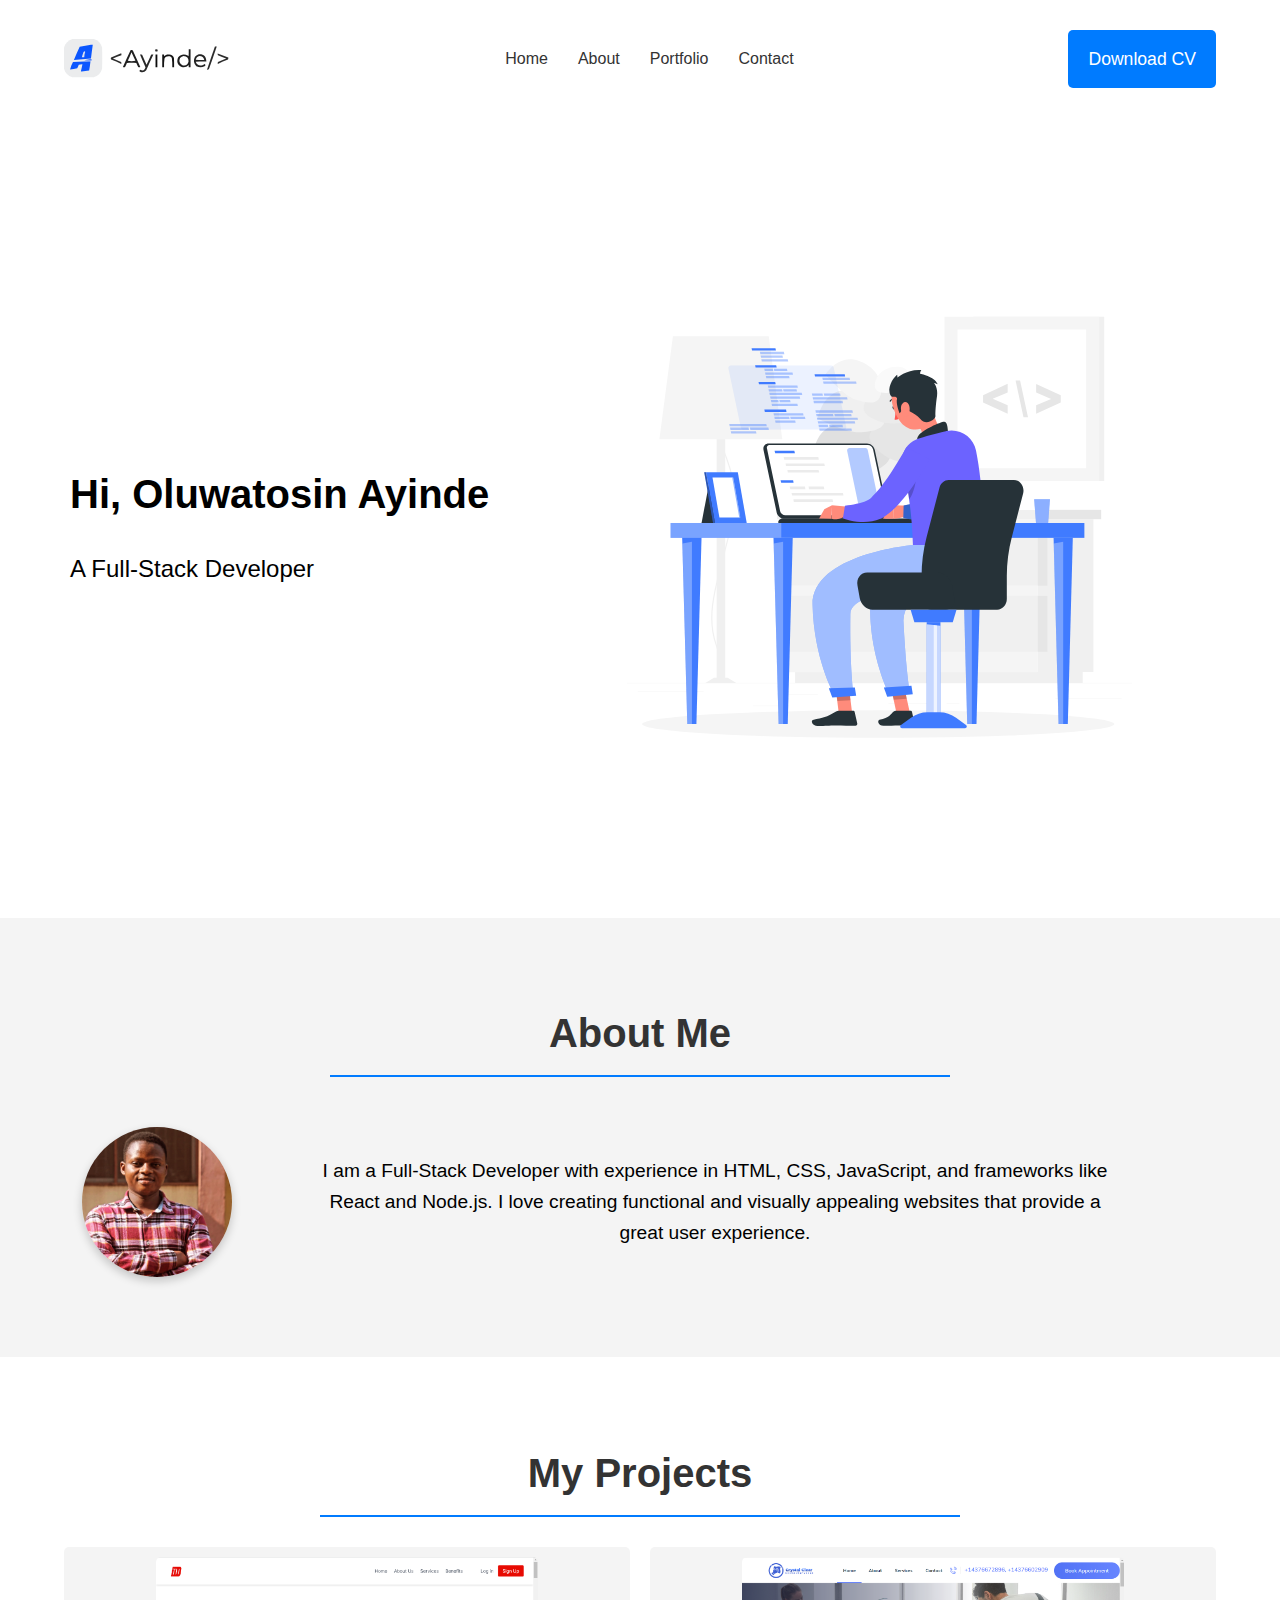
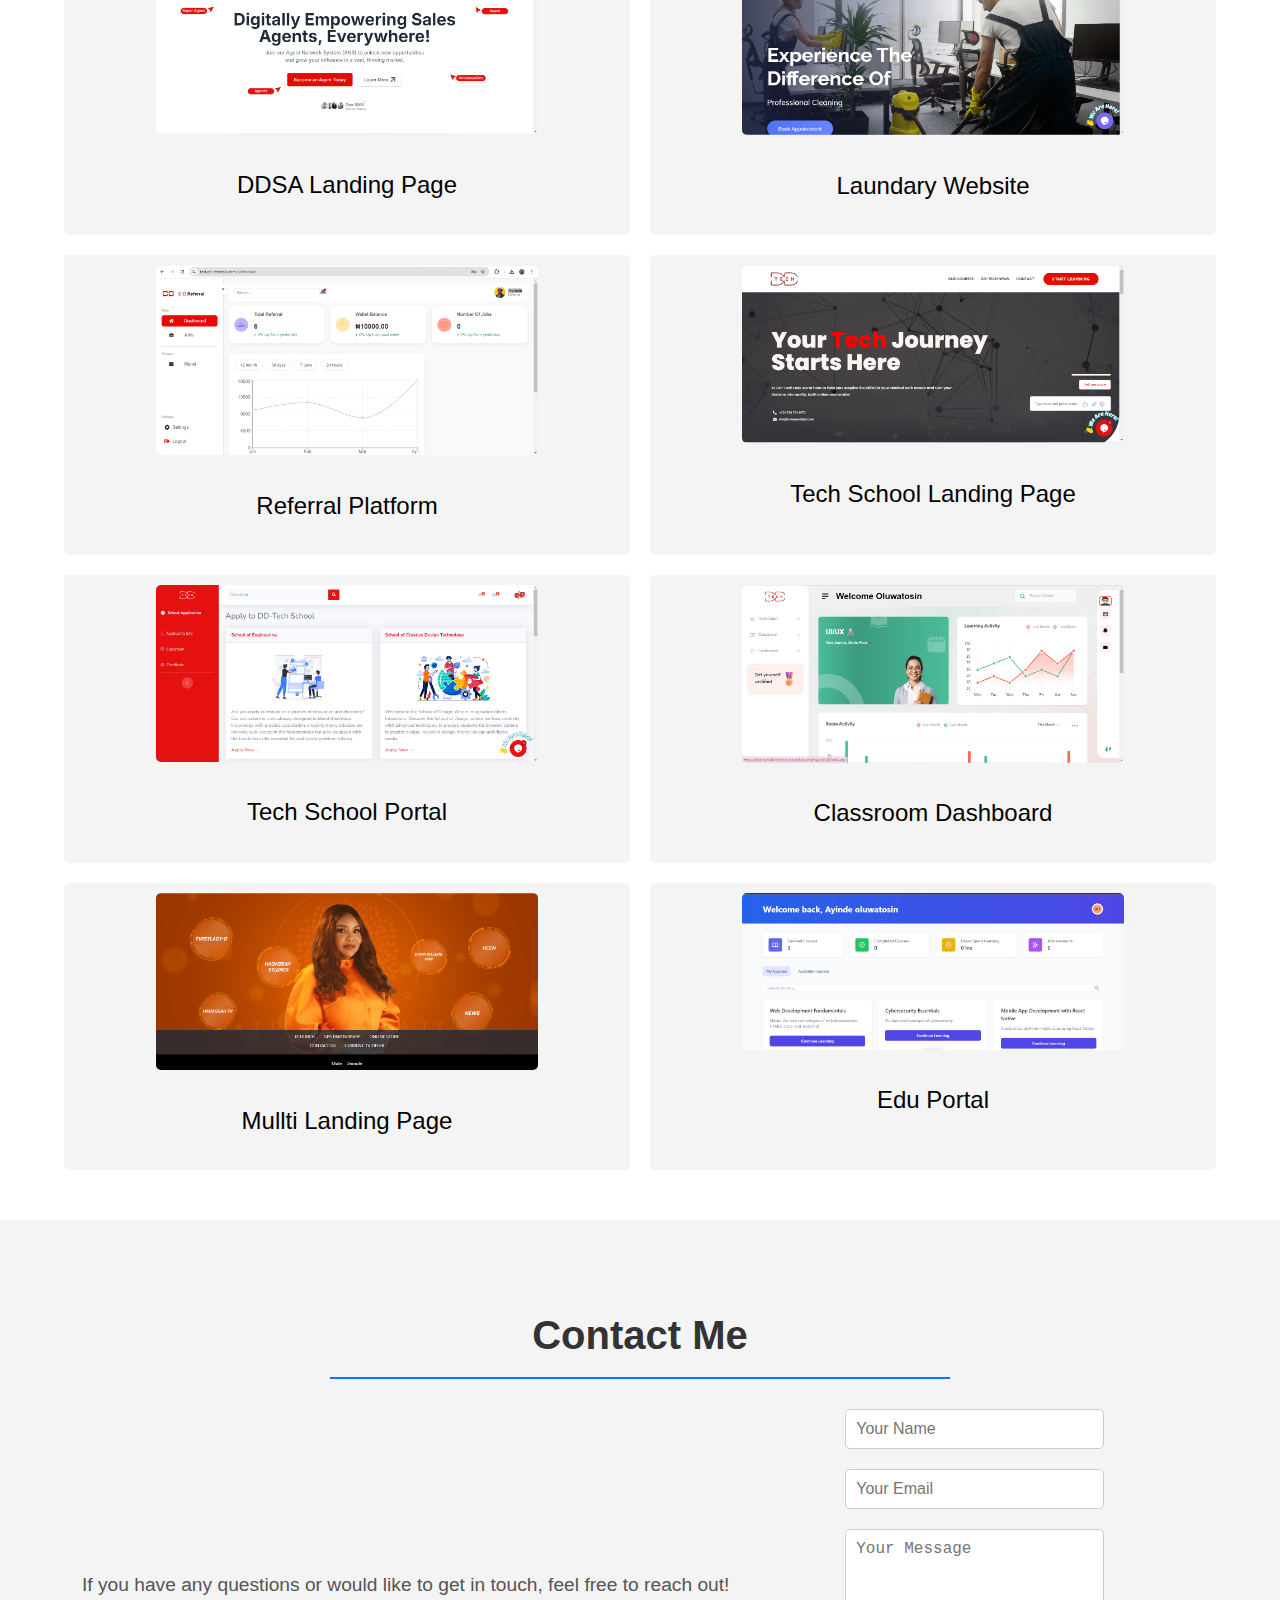
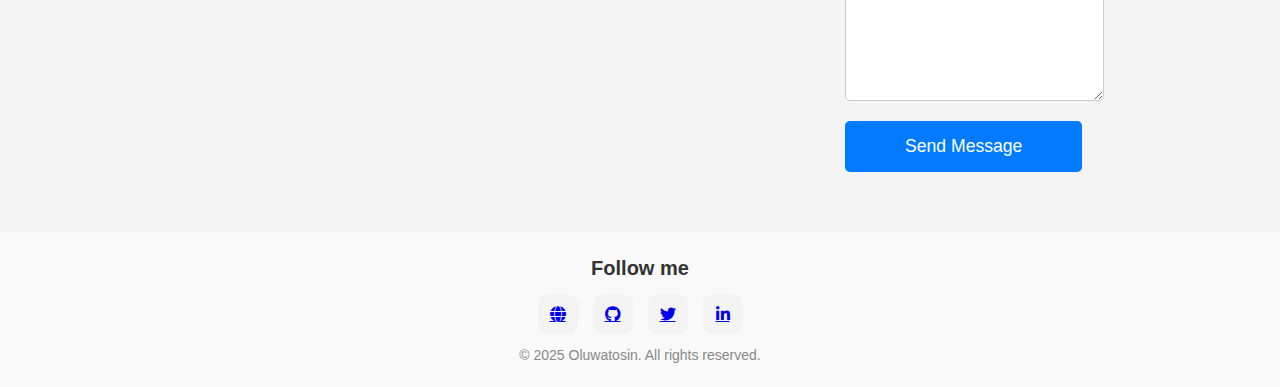
==== index.html @ 4b25792c "Html Portfolio" ====
<!DOCTYPE html>
<html lang="en">
<head>
  <meta charset="UTF-8">
  <meta name="viewport" content="width=device-width, initial-scale=1.0">
  <title>Oluwatosin - Portfolio</title>
  <link rel="stylesheet" href="styles.css">
  <link href="https://cdnjs.cloudflare.com/ajax/libs/font-awesome/6.0.0/css/all.min.css" rel="stylesheet">

</head>
<body>
  <!-- Header -->
  <header>
    <div class="container">
      <img src="./images/logo.svg" alt="Oluwatosin Logo" class="logo">
      <div class="hamburger" id="hamburger">
        <span></span>
        <span></span>
        <span></span>
      </div>
      <nav class="nav-links" id="nav-links">
        <a href="#hero">Home</a>
        <a href="#about">About</a>
        <a href="#portfolio">Portfolio</a>
        <a href="#contact">Contact</a>
      </nav>
      <a href="path/to/your-cv.pdf" class="btn download-cv" target="_blank">Download CV</a>
    </div>
  </header>

  <!-- Hero Section -->
  <section id="hero">
    <div class="hero-content">
      <h2>Hi, Oluwatosin Ayinde</h2>
      <p>A Full-Stack Developer</p>
    </div>
    <div class="hero-image">
      <img src="./images/iimg.svg" alt="Illustration of a developer" class="dev">
    </div>
  </section>

  <!-- About Section -->
  <section id="about">
    <h2 class="about">About Me</h2>
    <div class="container">
      
      <div class="about-image">
        <img src="./images/sam.jpeg" alt="Oluwatosin" class="about-img">
      </div>
      <p>
        I am a Full-Stack Developer with experience in HTML, CSS, JavaScript, and frameworks like React and Node.js. 
        I love creating functional and visually appealing websites that provide a great user experience.
      </p>
    </div>
  </section>

  <!-- Portfolio Section -->
  <section id="portfolio">
    <h2 class="about">My Projects</h2>
    <div class="container">
      <div class="projects">
        <div class="project">
          <img src="./images/project1.png" alt="Project 1">
          <p>DDSA Landing Page</p>
        </div>
        <div class="project">
          <img src="./images/project2.png" alt="Project 2">
          <p>Laundary Website</p>
        </div>
        <div class="project">
            <img src="./images/project3.png" alt="Project 3">
            <p>Referral Platform</p>
          </div>
          <div class="project">
            <img src="./images/project4.png" alt="Project 4">
            <p>Tech School Landing Page</p>
          </div>
          <div class="project">
            <img src="./images/project5.png" alt="Project 5">
            <p>Tech School Portal</p>
          </div>
          <div class="project">
            <img src="./images/project6.png" alt="Project 6">
            <p>Classroom Dashboard</p>
          </div>
          <div class="project">
            <img src="./images/project7.png" alt="Project 7">
            <p>Mullti Landing Page</p>
          </div>
          <div class="project">
            <img src="./images/project8.PNG" alt="Project 8">
            <p>Edu Portal</p>
          </div>
        <!-- Add more projects -->
      </div>
    </div>
  </section>

<!-- Contact Section -->
<section id="contact">
    <h2 class="about">Contact Me</h2>
    <div class="container">
        <p>If you have any questions or would like to get in touch, feel free to reach out!</p>
        <form action="#" method="POST">
            <input type="text" name="name" placeholder="Your Name" required>
            <input type="email" name="email" placeholder="Your Email" required>
            <textarea name="message" placeholder="Your Message" required></textarea>
            <button type="submit" class="btn">Send Message</button>
        </form>
    </div>
</section>

  <!-- Footer -->
  <footer>
    <p class="footer-title">Follow me</p>
    <div class="social-icons">
      <a href="https://oluwatosin.vercel.app" class="icon" target="_blank"><i class="fas fa-globe"></i></a>
      <a href="https://github.com/samstringzz" class="icon" target="_blank"><i class="fab fa-github"></i></a>
      <a href="https://x.com/AyindeTosin12?t=rWsflzBtfYVmF6O0QFdSlA&s=09" class="icon" target="_blank"><i class="fab fa-twitter"></i></a>
      <a href="https://www.linkedin.com/in/ayinde-oluwatosin-2994ba252" class="icon" target="_blank"><i class="fab fa-linkedin-in"></i></a>
    </div>
    <p>© 2025 Oluwatosin. All rights reserved.</p>
  </footer>
  

  <script src="script.js"></script>
</body>
</html>
---- styles.css ----
/* Global Styles */
body {
    font-family: 'Arial', sans-serif;
    margin: 0;
    padding: 0;
    line-height: 1.6;
  }
  
  .container {
    display: flex;
    justify-content: space-between;
    align-items: center;
    width: 90%;
    max-width: 1200px;
    margin: 0 auto;
  }
  
  header {
    color: #fff;
    padding: 30px 0;
  }
  
  .logo {
    height: 40px;
    width: auto;
  }
  
  .dev {
    width: 70%;
    max-width: 400px;
    height: auto;
    z-index: 2;
  }
  .nav-links {
    display: flex;
    justify-content: center;
    flex-grow: 1;
  }
  
  .nav-links a {
    color: #333;
    margin: 0 15px;
    text-decoration: none;
  }
  
  #hero {
    display: flex;
    align-items: center;
    justify-content: space-between;
    height: 80vh;
    padding: 40px;
    background: linear-gradient(rgba(255, 255, 255, 0.8), rgba(255, 255, 255, 0.8)), url('path/to/your-background.jpg') no-repeat center center/cover;
    position: relative;
    z-index: 1;
  }
  
  .hero-content {
    max-width: 600px;
    padding: 30px;
  }
  
  h2 {
    font-size: 2.5rem;
    margin-bottom: 10px;
  }
  
  p {
    font-size: 1.5rem;
    margin-bottom: 20px;
  }
  
  .hero-content .btn {
    background: #007bff;
    color: #fff;
    padding: 10px 20px;
    text-decoration: none;
    border-radius: 5px;
    transition: background 0.3s ease;
  }
  
  .hero-content .btn:hover {
    background: #0056b3;
  }
  
  #about, #portfolio, #contact {
    padding: 50px 0;
  }
  
  .projects {
    display: flex;
    flex-wrap: wrap;
    gap: 20px;
  }
  
  .project {
    flex: 1 1 calc(33.333% - 20px);
    background: #f4f4f4;
    padding: 10px;
    border-radius: 5px;
    text-align: center;
  }
  
  .project img {
    max-width: 70%;
    border-radius: 5px;
  }
  
  form input, form textarea, form button {
    display: block;
    width: 100%;
    margin: 10px 0;
    padding: 10px;
    border: 1px solid #ccc;
    border-radius: 5px;
  }
  
  form button {
    background: #333;
    color: #fff;
    border: none;
    cursor: pointer;
  }
  
  footer {
    text-align: center;
    padding: 20px;
    background-color: #f9f9f9; /* Adjust as needed */
  }
  
  .footer-title {
    font-size: 20px;
    font-weight: bold;
    margin-bottom: 10px;
    color: #333; /* Adjust color */
  }
  
  .social-icons {
    display: flex;
    justify-content: center;
    gap: 15px;
    margin-bottom: 10px;
  }
  
  .social-icons .icon {
    width: 40px;
    height: 40px;
    display: flex;
    justify-content: center;
    align-items: center;
    background-color: #f3f3f3; /* Icon background */
    border-radius: 10px; /* Rounded corners */
    transition: transform 0.3s ease;
  }
  
  .social-icons .icon img {
    width: 20px;
    height: 20px;
    filter: grayscale(100%);
  }
  
  .social-icons .icon:hover {
    transform: scale(1.1);
  }
  
  footer p {
    color: #888; /* Footer text color */
    font-size: 14px;
    margin: 0;
  }
  
  
  .download-cv {
    background: #007bff;
    color: #fff;
    padding: 10px 20px;
    text-decoration: none;
    border-radius: 5px;
    transition: background 0.3s ease;
  }
  
  .download-cv:hover {
    background: #0056b3;
  }
  
  .hero-image {
    flex: 1;
    display: flex;
    justify-content: center;
  }
  
  .hero-image img {
    max-width: 100%;
    height: auto;
  }
  
  #about {
    padding: 50px 20px;
    background: #f4f4f4;
    text-align: center;
  }
  
  #about h2 {
    font-size: 2.5rem;
    margin-bottom: 20px;
  }
  
  .about-image {
    display: flex;
    justify-content: center;
    margin: 30px 0;
  }
  
  .about-img {
    width: 150px;
    height: auto;
    border-radius: 50%;
    box-shadow: 0 4px 10px rgba(0, 0, 0, 0.2);
  }
  
  #about p {
    font-size: 1.2rem;
    max-width: 800px;
    margin-left: auto;
    margin-right: auto;
    margin-top: 20px;
  }
  
  .skills {
    margin-top: 40px;
    text-align: left;
  }
  
  .skills h3 {
    font-size: 2rem;
    margin-bottom: 10px;
    color: #007bff;
  }
  
  .skills ul {
    list-style-type: none;
    padding: 0;
  }
  
  .skills li {
    font-size: 1.1rem;
    margin: 5px 0;
    color: #333;
  }
  
  .about {
    font-size: 2.5rem;
    margin-bottom: 30px;
    color: #333;
    text-align: center;
    border-bottom: 2px solid #007bff;
    width: 50%;
    margin-left: auto;
    margin-right: auto;
    padding-bottom: 10px;
  }
  
  #contact {
    padding: 50px 20px;
    background: #f4f4f4;
    text-align: center;
  }
  
  #contact h2 {
    font-size: 2.5rem;
    margin-bottom: 20px;
    color: #333;
  }
  
  #contact p {
    font-size: 1.2rem;
    margin-bottom: 30px;
    color: #555;
  }
  
  form {
    max-width: 800px;
    margin: 0 auto;
    display: flex;
    flex-direction: column;
  }
  
  input, textarea {
    padding: 15px;
    margin-bottom: 20px;
    border: 1px solid #ccc;
    border-radius: 5px;
    font-size: 1rem;
    width: 100%;
  }
  
  textarea {
    resize: vertical;
    min-height: 150px;
  }
  
  .btn {
    background: #007bff;
    color: #fff;
    padding: 15px 20px;
    border: none;
    border-radius: 5px;
    cursor: pointer;
    transition: background 0.3s ease;
    font-size: 1.1rem;
  }
  
  .btn:hover {
    background: #0056b3;
  }
  
  /* Global Styles */
body {
    font-family: 'Arial', sans-serif;
    margin: 0;
    padding: 0;
    line-height: 1.6;
  }
  
  .container {
    display: flex;
    justify-content: space-between;
    align-items: center;
    width: 90%;
    max-width: 1200px;
    margin: 0 auto;
  }
  
  header {
    color: #fff;
    padding: 30px 0;
  }
  
  .logo {
    height: 40px;
    width: auto;
  }
  
  .dev {
    width: 70%;
    max-width: 400px;
    height: auto;
    z-index: 2;
  }
  
  .nav-links {
    display: flex;
    justify-content: center;
    flex-grow: 1;
  }
  
  .nav-links a {
    color: #333;
    margin: 0 15px;
    text-decoration: none;
  }
  
  #hero {
    display: flex;
    align-items: center;
    justify-content: space-between;
    height: 80vh;
    padding: 40px;
    background: linear-gradient(rgba(255, 255, 255, 0.8), rgba(255, 255, 255, 0.8)), url('path/to/your-background.jpg') no-repeat center center/cover;
    position: relative;
    z-index: 1;
  }
  
  .hero-content {
    max-width: 600px;
    padding: 30px;
  }
  
  h2 {
    font-size: 2.5rem;
    margin-bottom: 10px;
  }
  
  p {
    font-size: 1.5rem;
    margin-bottom: 20px;
  }
  
  .hero-content .btn {
    background: #007bff;
    color: #fff;
    padding: 10px 20px;
    text-decoration: none;
    border-radius: 5px;
    transition: background 0.3s ease;
  }
  
  .hero-content .btn:hover {
    background: #0056b3;
  }
  
  /* Responsive Styles */
  @media (max-width: 1200px) {
    .container {
      flex-wrap: wrap;
    }
  
    .dev {
      width: 100%;
      max-width: 300px;
    }
  
    .nav-links {
      flex-direction: column;
      align-items: flex-start;
    }
  
    .nav-links a {
      margin: 10px 0;
    }
  }
  
  @media (max-width: 768px) {
    #hero {
      flex-direction: column;
      text-align: center;
      height: auto;
      padding: 20px;
    }
  
    .hero-content {
      padding: 20px;
    }
  
    h2 {
      font-size: 2rem;
    }
  
    p {
      font-size: 1.2rem;
    }

    #about h2 {
        font-size: 1.5rem;
        margin-bottom: 20px;
      }
    
    .about {
        font-size: 1.5rem;
        margin-bottom: 30px;
        color: #333;
        text-align: center;
        border-bottom: 2px solid #007bff;
        width: 50%;
        margin-left: auto;
        margin-right: auto;
        padding-bottom: 10px;
    }

    #contact h2 {
        font-size: 1.5rem;
        margin-bottom: 20px;
        color: #333;
    }

    .hero-image img {
      max-width: 80%;
    }
  
    .projects {
      gap: 15px;
    }
  
    .project {
      flex: 1 1 calc(50% - 15px);
    }
    .download-cv {
        display: none;
      }
  }
  
  @media (max-width: 480px) {
    header {
      padding: 20px 0;
    }
  
    h2 {
      font-size: 1.8rem;
    }
  
    p {
      font-size: 1rem;
    }
  
    .nav-links {
      flex-direction: column;
      align-items: center;
    }
  
    .projects {
      gap: 10px;
    }
  
    .project {
      flex: 1 1 100%;
    }
  
    form input, form textarea, form button {
      font-size: 0.9rem;
    }
  
    .btn {
      padding: 10px 15px;
      font-size: 0.9rem;
    }
  }
  
  /* Hamburger Menu */
.hamburger {
    display: none;
    flex-direction: column;
    cursor: pointer;
  }
  
  .hamburger span {
    height: 3px;
    width: 25px;
    background: #333;
    margin: 4px 0;
    transition: 0.3s;
  }
  
  /* Responsive Navigation */
  .nav-links {
    display: flex;
  }
  
  @media (max-width: 768px) {
    .hamburger {
      display: flex;
    }
  
    .nav-links {
      display: none;
      flex-direction: column;
      position: absolute;
      top: 60px;
      right: 20px;
      background: #fff;
      box-shadow: 0 4px 10px rgba(0, 0, 0, 0.2);
      border-radius: 5px;
      width: 200px;
      text-align: center;
      z-index: 1000;
    }
  
    .nav-links a {
      padding: 10px;
      border-bottom: 1px solid #ddd;
    }
  
    .nav-links a:last-child {
      border-bottom: none;
    }
  
    .nav-links.active {
      display: flex;
    }
  }
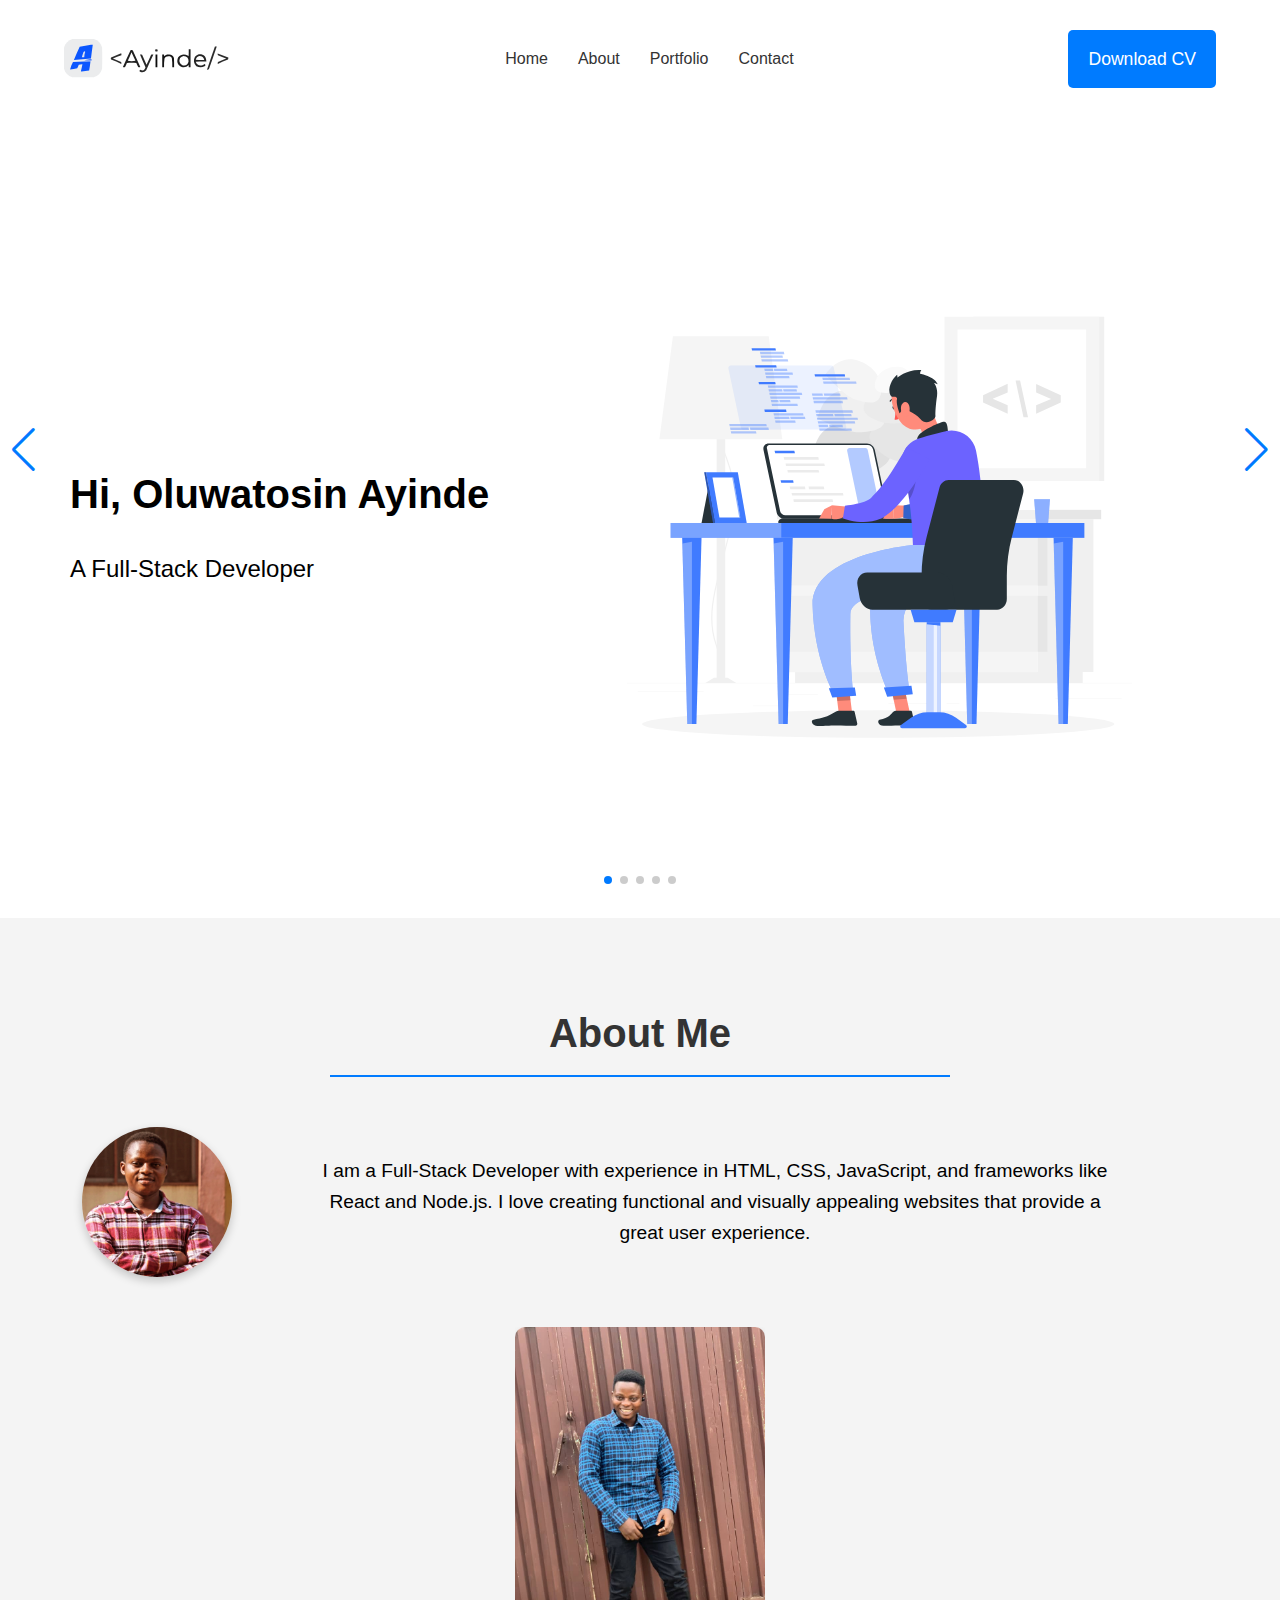
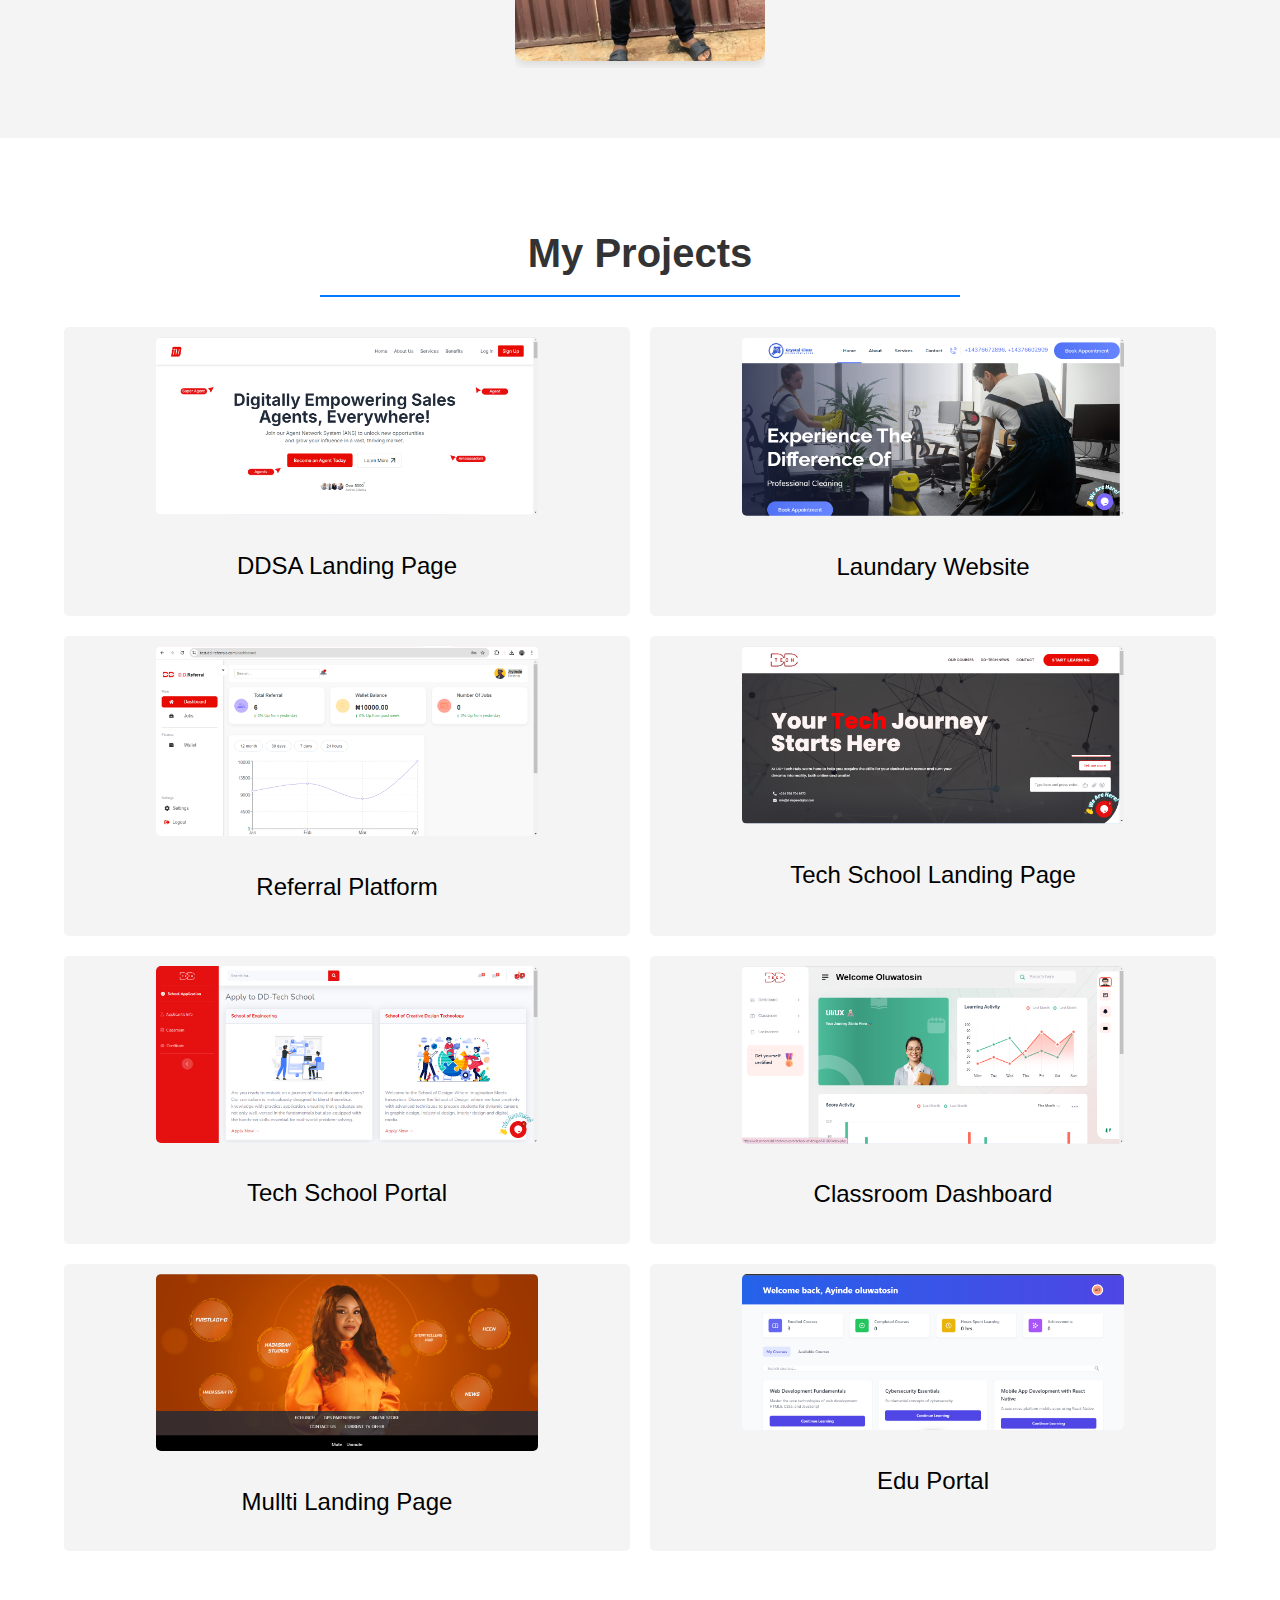
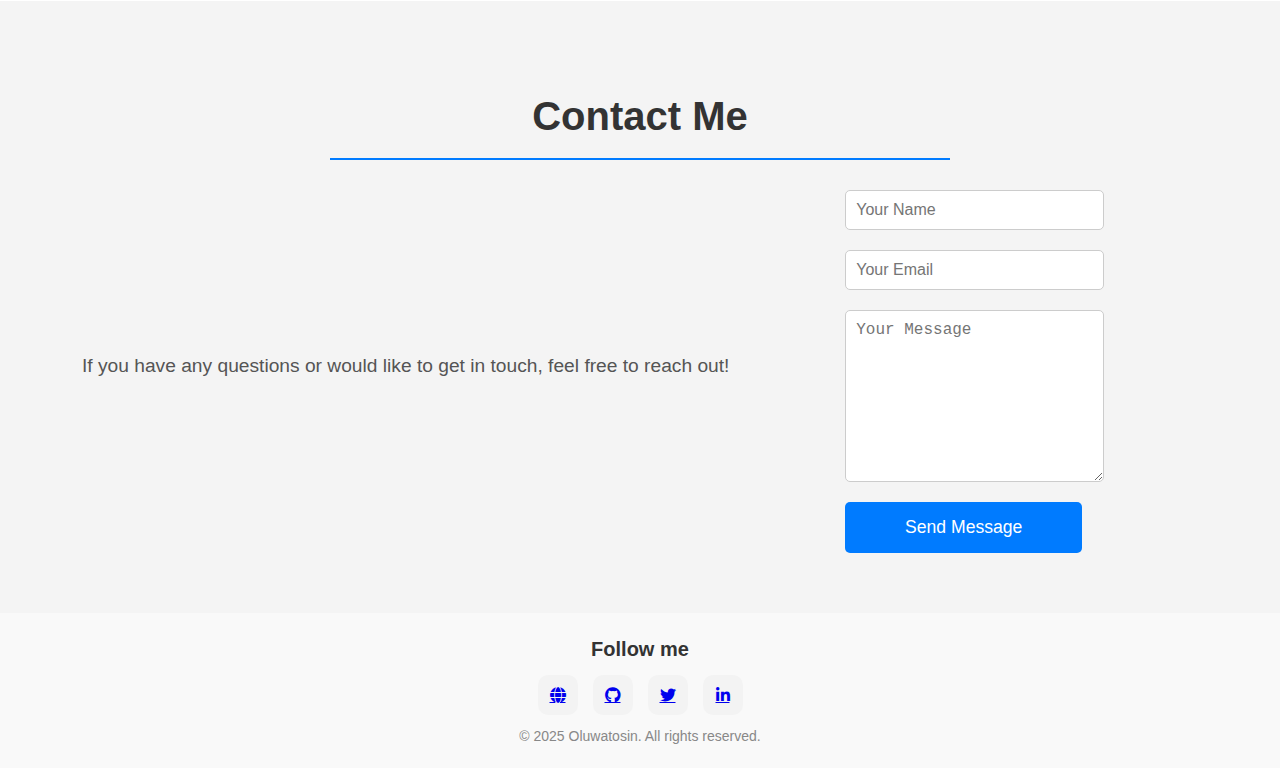
==== commit 9022216f: "Updates on images" ====
--- a/index.html
+++ b/index.html
@@ -5,6 +5,7 @@
   <meta name="viewport" content="width=device-width, initial-scale=1.0">
   <title>Oluwatosin - Portfolio</title>
   <link rel="stylesheet" href="styles.css">
+  <link rel="stylesheet" href="https://unpkg.com/swiper/swiper-bundle.min.css" />
   <link href="https://cdnjs.cloudflare.com/ajax/libs/font-awesome/6.0.0/css/all.min.css" rel="stylesheet">
 
 </head>
@@ -52,6 +53,36 @@
         I love creating functional and visually appealing websites that provide a great user experience.
       </p>
     </div>
+    <!-- Slider -->
+  <div class="swiper-container">
+    <div class="swiper-wrapper">
+      <!-- Slide 1 -->
+      <div class="swiper-slide">
+        <img src="./images/img1.jpeg" alt="Image 1" />
+      </div>
+      <!-- Slide 2 -->
+      <div class="swiper-slide">
+        <img src="./images/img2.jpeg" alt="Image 2" />
+      </div>
+      <!-- Slide 3 -->
+      <div class="swiper-slide">
+        <img src="./images/img3.jpeg" alt="Image 3" />
+      </div>
+      <!-- Slide 4 -->
+      <div class="swiper-slide">
+        <img src="./images/img4.jpeg" alt="Image 4" />
+      </div>
+      <!-- Slide 5 -->
+      <div class="swiper-slide">
+        <img src="./images/img5.jpeg" alt="Image 5" />
+      </div>
+    </div>
+    <!-- Pagination (Optional) -->
+    <div class="swiper-pagination"></div>
+    <!-- Navigation Buttons (Optional) -->
+    <div class="swiper-button-prev"></div>
+    <div class="swiper-button-next"></div>
+  </div>
   </section>
 
   <!-- Portfolio Section -->
@@ -120,9 +151,10 @@
       <a href="https://www.linkedin.com/in/ayinde-oluwatosin-2994ba252" class="icon" target="_blank"><i class="fab fa-linkedin-in"></i></a>
     </div>
     <p>© 2025 Oluwatosin. All rights reserved.</p>
-  </footer>
+  </footer> 
   
 
+  <script src="https://unpkg.com/swiper/swiper-bundle.min.js"></script>
   <script src="script.js"></script>
 </body>
-</html>
+</html>--- a/styles.css
+++ b/styles.css
@@ -124,14 +124,14 @@
   footer {
     text-align: center;
     padding: 20px;
-    background-color: #f9f9f9; /* Adjust as needed */
+    background-color: #f9f9f9; 
   }
   
   .footer-title {
     font-size: 20px;
     font-weight: bold;
     margin-bottom: 10px;
-    color: #333; /* Adjust color */
+    color: #333;
   }
   
   .social-icons {
@@ -147,8 +147,8 @@
     display: flex;
     justify-content: center;
     align-items: center;
-    background-color: #f3f3f3; /* Icon background */
-    border-radius: 10px; /* Rounded corners */
+    background-color: #f3f3f3; 
+    border-radius: 10px; 
     transition: transform 0.3s ease;
   }
   
@@ -163,7 +163,7 @@
   }
   
   footer p {
-    color: #888; /* Footer text color */
+    color: #888; 
     font-size: 14px;
     margin: 0;
   }
@@ -566,4 +566,29 @@
       display: flex;
     }
   }
+  
+  
+  .swiper-container {
+    width: 100%;
+    max-width: 250px;  
+    margin: 20px auto;
+    overflow: hidden;  
+  }
+  
+  .swiper-wrapper {
+    display: flex; 
+  }
+  
+  .swiper-slide {
+    flex: 0 0 100%;  
+    max-width: 100%;
+    box-sizing: border-box;
+  }
+  
+  .swiper-slide img {
+    width: 100%;
+    height: auto;
+    border-radius: 10px;
+    box-shadow: 0px 4px 10px rgba(0, 0, 0, 0.1);
+  }
   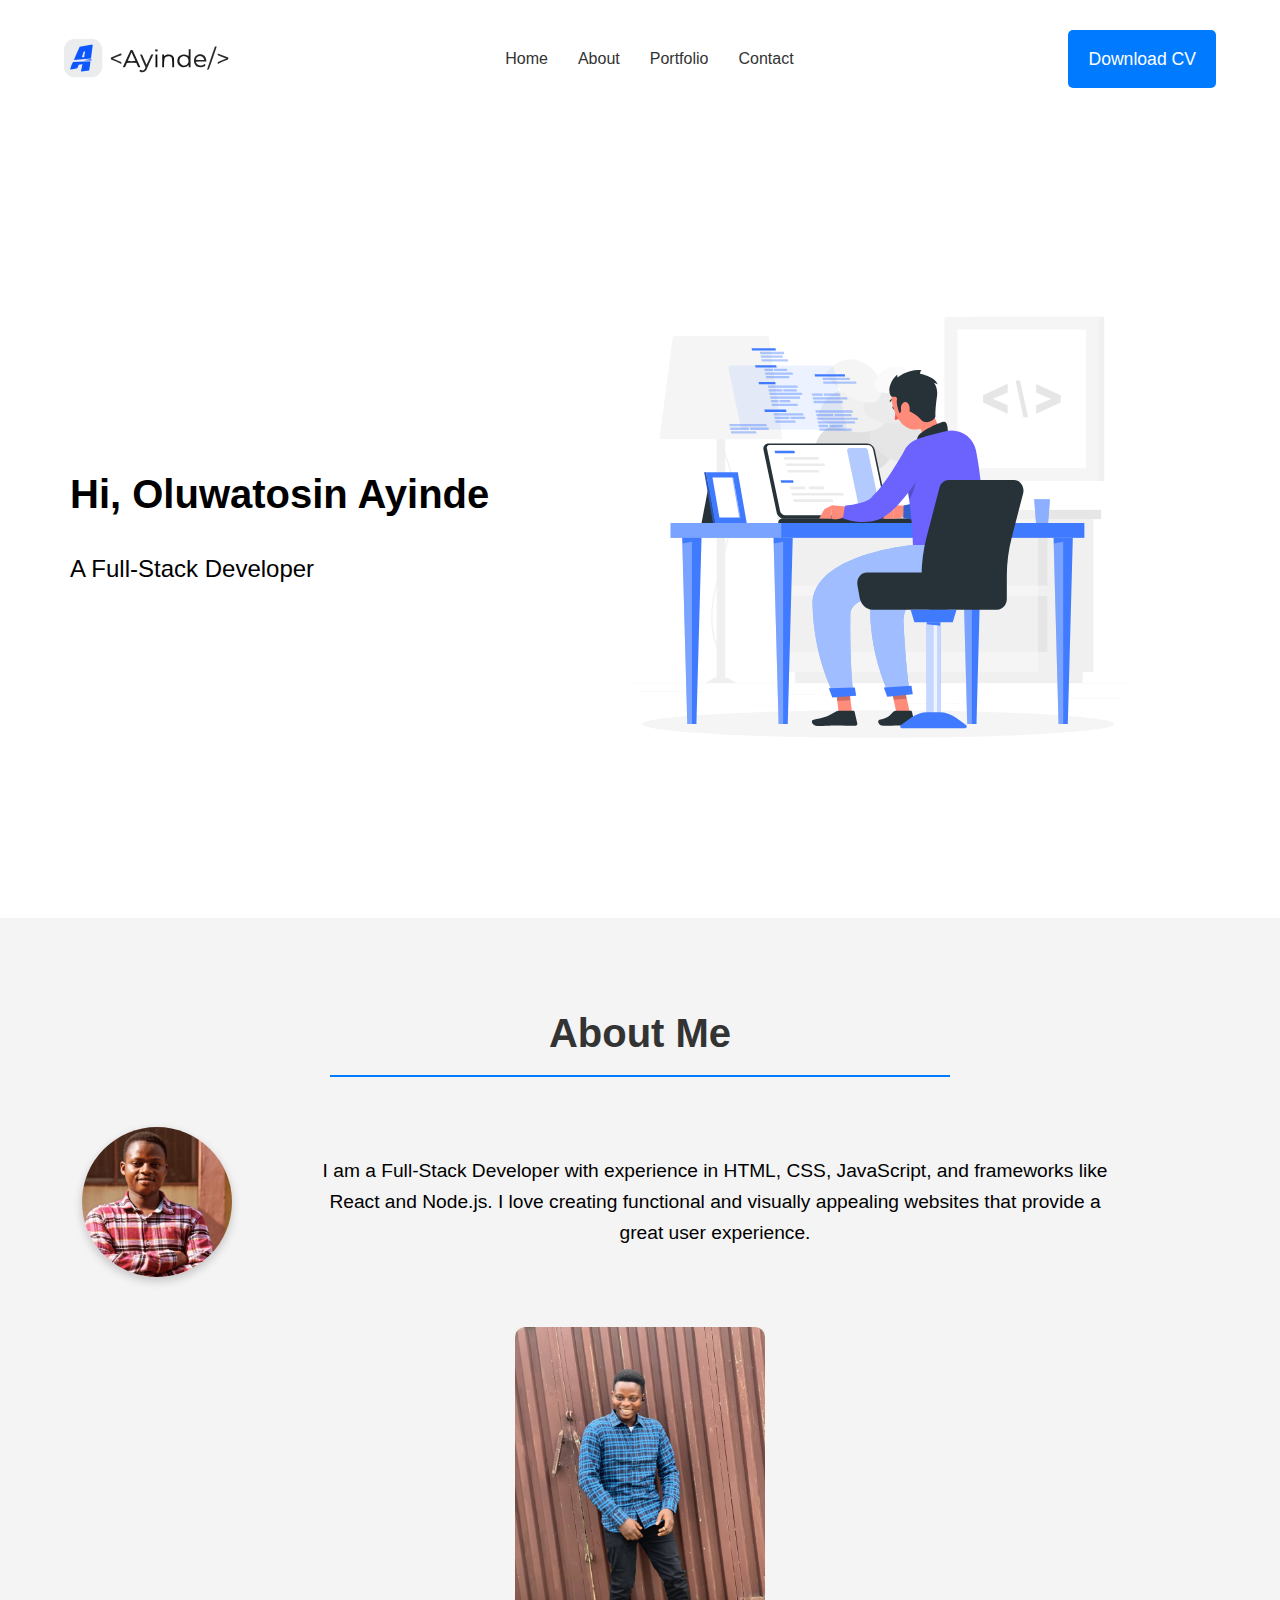
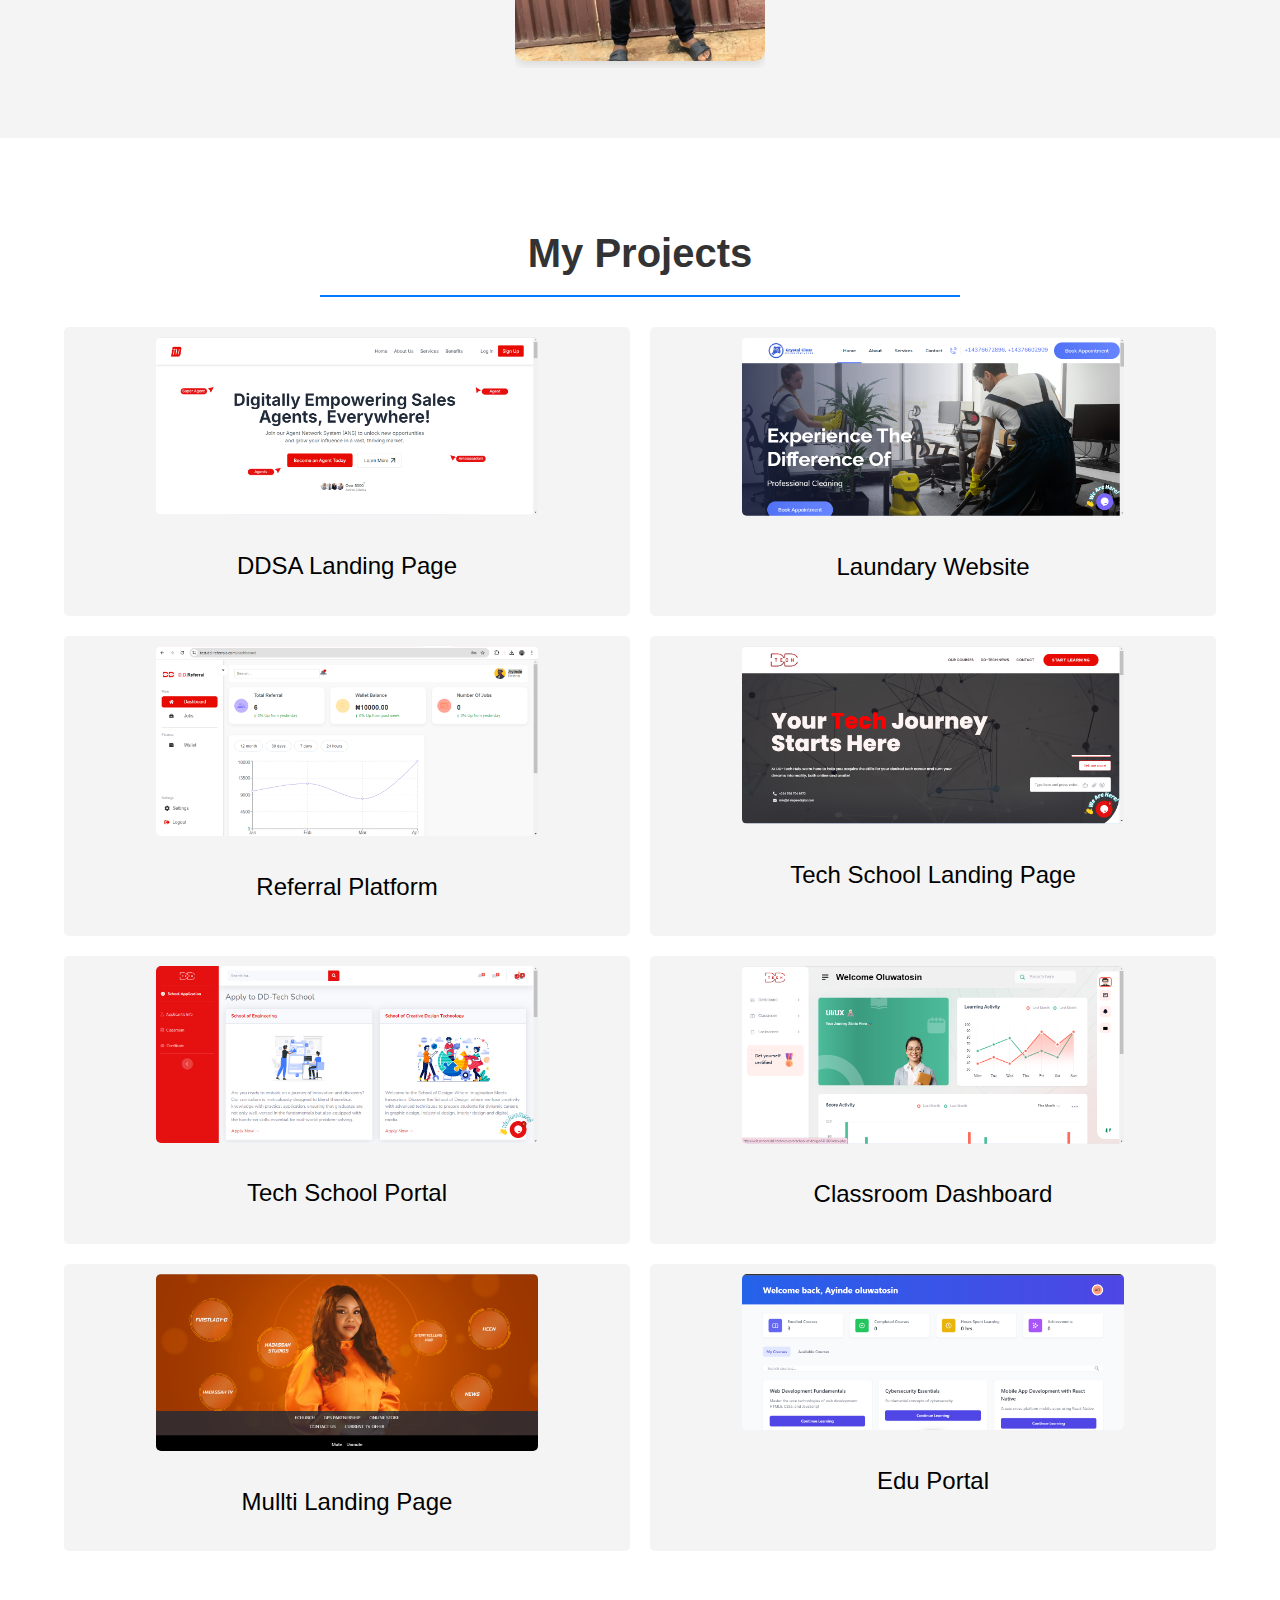
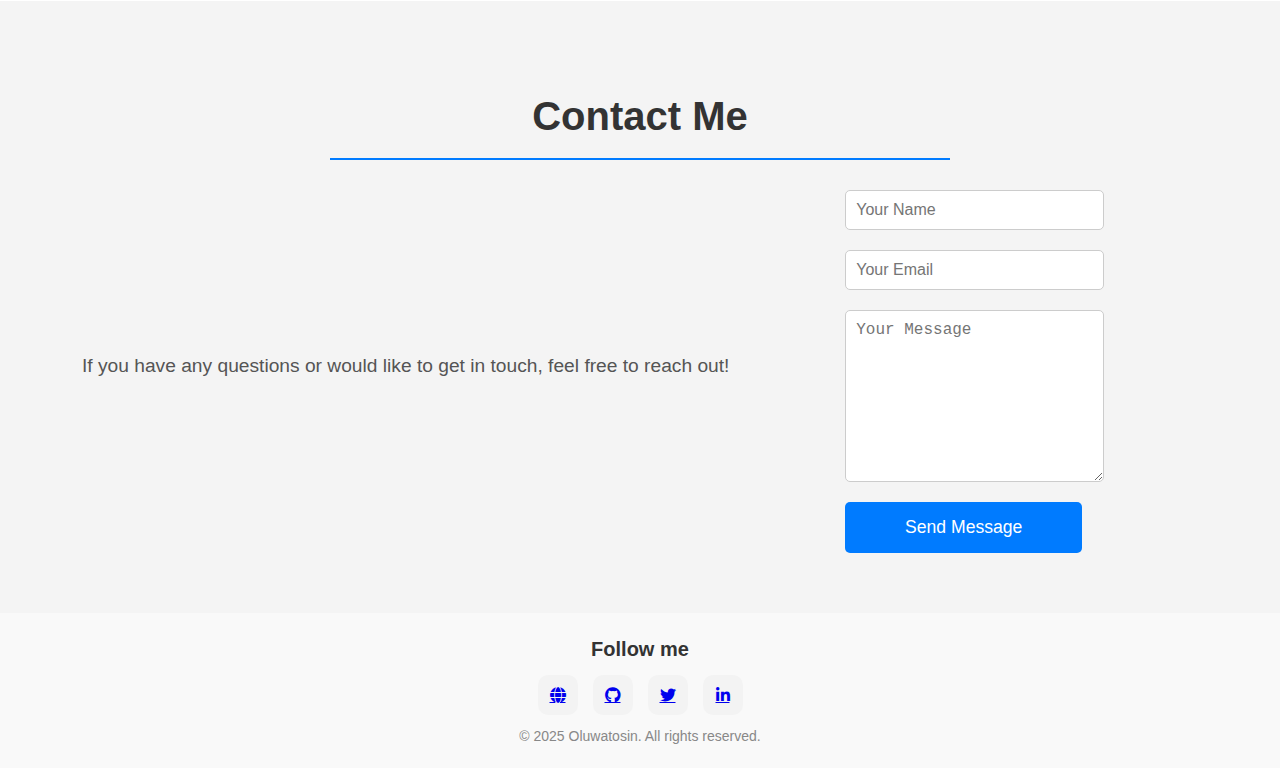
==== commit 0d49ce04: "Updates on images" ====
--- a/index.html
+++ b/index.html
@@ -77,11 +77,6 @@
         <img src="./images/img5.jpeg" alt="Image 5" />
       </div>
     </div>
-    <!-- Pagination (Optional) -->
-    <div class="swiper-pagination"></div>
-    <!-- Navigation Buttons (Optional) -->
-    <div class="swiper-button-prev"></div>
-    <div class="swiper-button-next"></div>
   </div>
   </section>
 
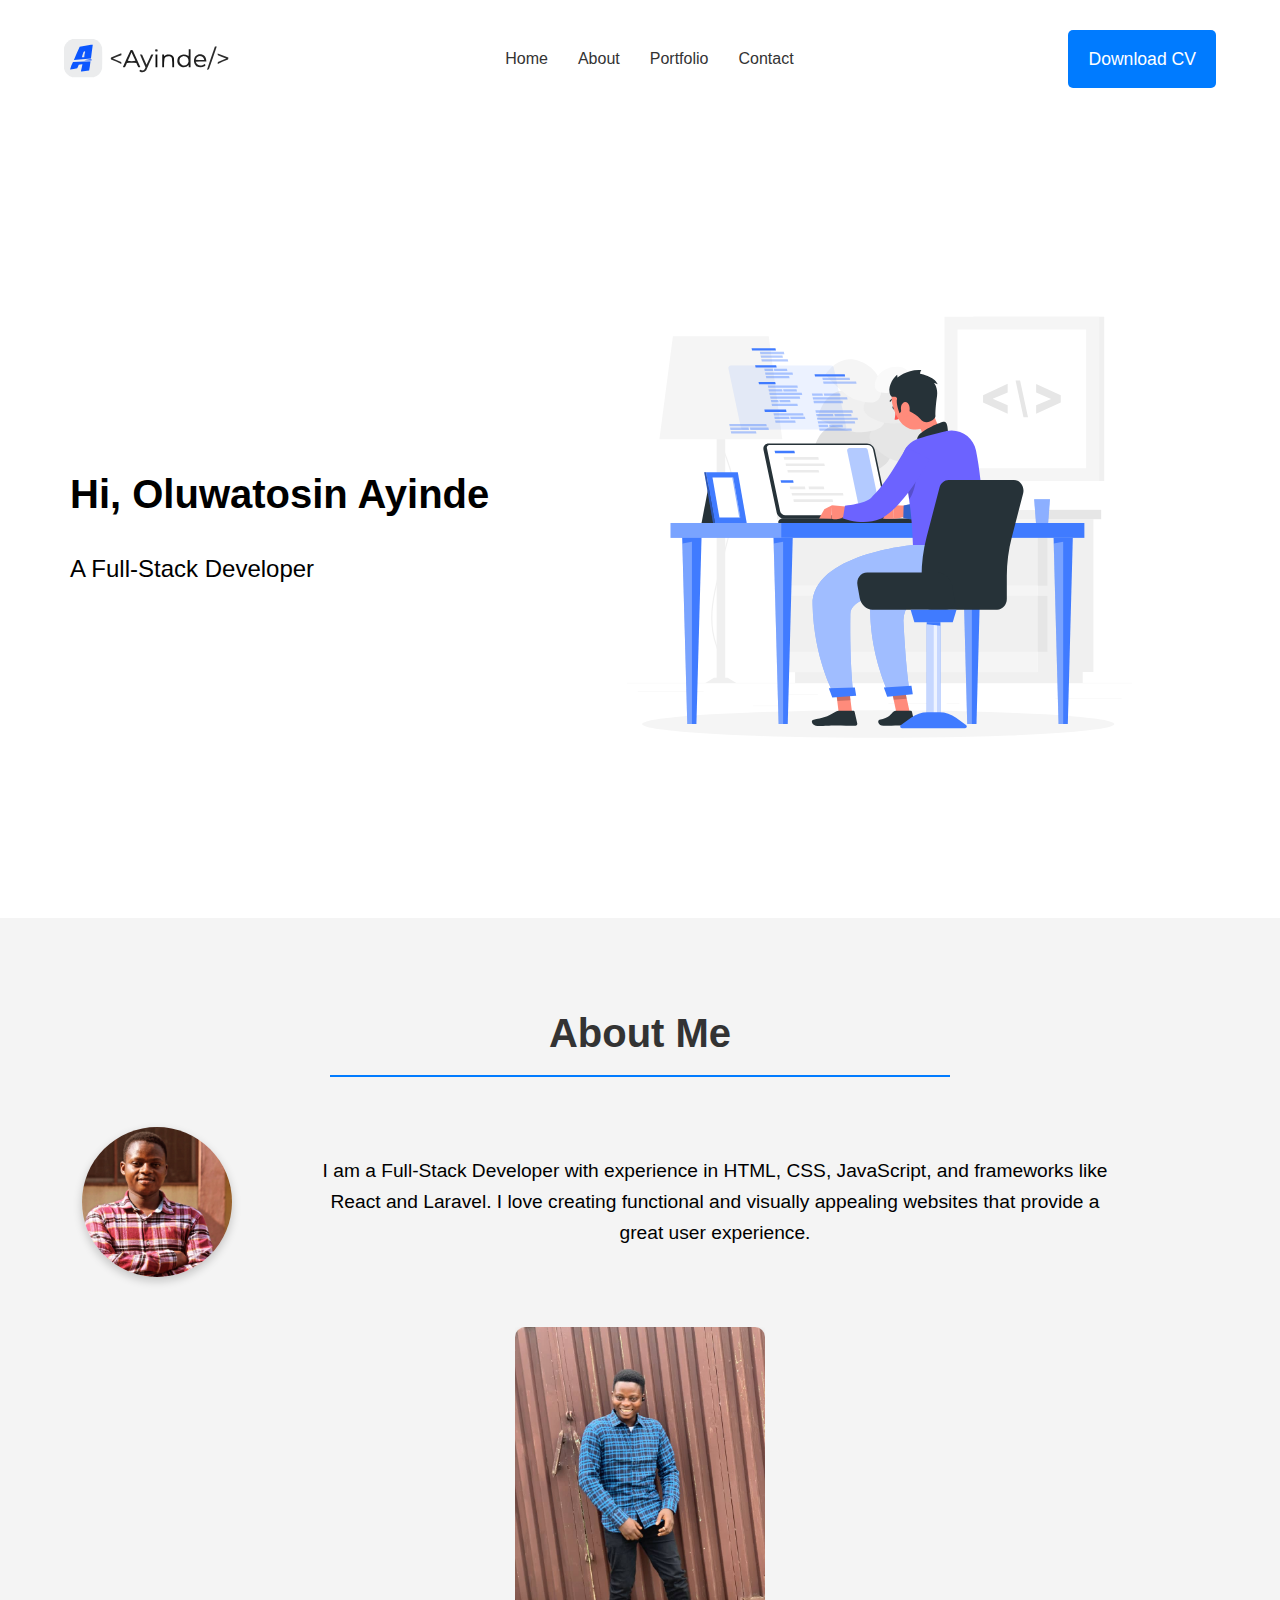
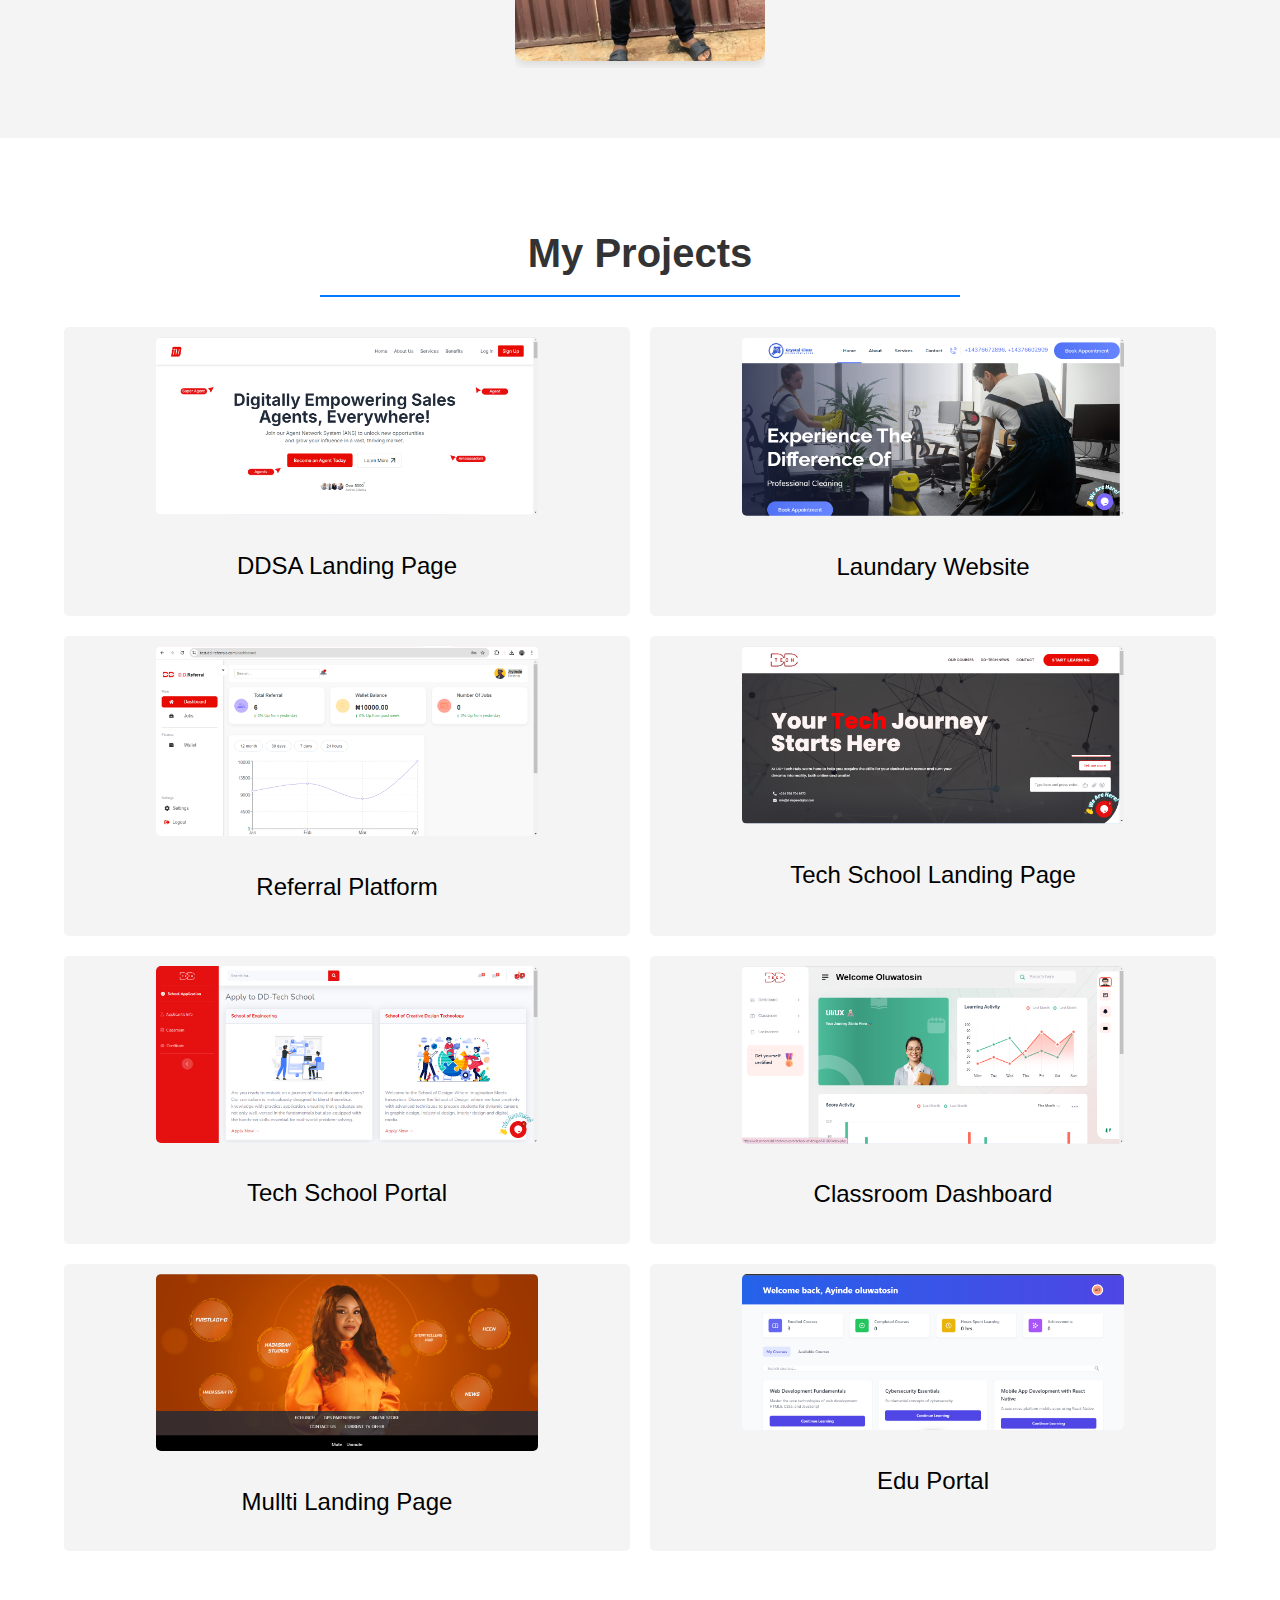
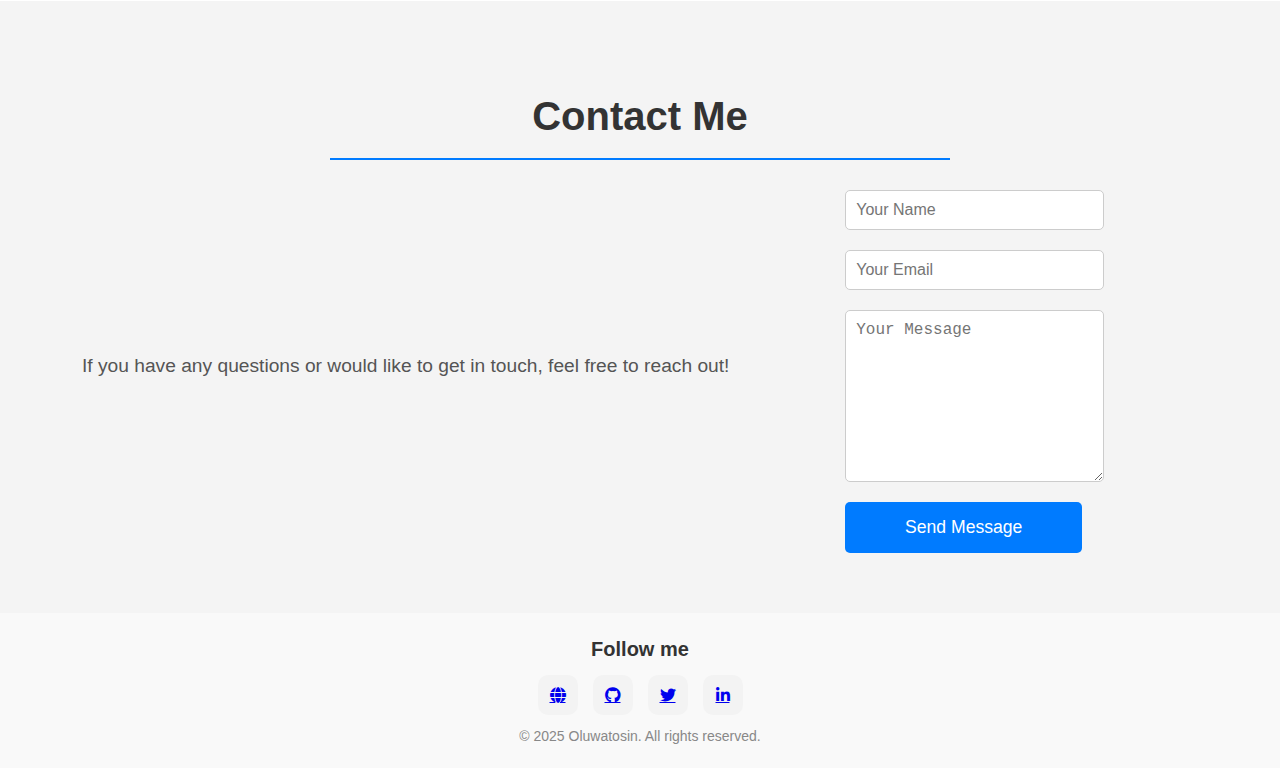
==== commit 834c55a1: "Contact Us Form" ====
--- a/index.html
+++ b/index.html
@@ -49,7 +49,7 @@
         <img src="./images/sam.jpeg" alt="Oluwatosin" class="about-img">
       </div>
       <p>
-        I am a Full-Stack Developer with experience in HTML, CSS, JavaScript, and frameworks like React and Node.js. 
+        I am a Full-Stack Developer with experience in HTML, CSS, JavaScript, and frameworks like React and Laravel. 
         I love creating functional and visually appealing websites that provide a great user experience.
       </p>
     </div>
@@ -126,15 +126,17 @@
 <section id="contact">
     <h2 class="about">Contact Me</h2>
     <div class="container">
-        <p>If you have any questions or would like to get in touch, feel free to reach out!</p>
-        <form action="#" method="POST">
-            <input type="text" name="name" placeholder="Your Name" required>
-            <input type="email" name="email" placeholder="Your Email" required>
-            <textarea name="message" placeholder="Your Message" required></textarea>
-            <button type="submit" class="btn">Send Message</button>
-        </form>
+      <p>If you have any questions or would like to get in touch, feel free to reach out!</p>
+      <!-- Formspree Integration -->
+      <form action="https://formspree.io/f/xjkkpdpg" method="POST">
+        <input type="text" name="name" placeholder="Your Name" required>
+        <input type="email" name="email" placeholder="Your Email" required>
+        <textarea name="message" placeholder="Your Message" required></textarea>
+        <input type="hidden" name="_subject" value="New message from your website">
+        <button type="submit" class="btn">Send Message</button>
+      </form>
     </div>
-</section>
+  </section>  
 
   <!-- Footer -->
   <footer>
--- a/styles.css
+++ b/styles.css
@@ -462,6 +462,21 @@
         color: #333;
     }
 
+    .about-image {
+        display: flex;
+        justify-content: center;
+        align-items: center;      
+        margin: 30px 0;
+        width: 100%;              
+        height: auto;             
+      }
+      
+      .about-image img {
+        max-width: 100%;  
+        height: auto;    
+      }
+      
+
     .hero-image img {
       max-width: 80%;
     }
@@ -591,4 +606,70 @@
     border-radius: 10px;
     box-shadow: 0px 4px 10px rgba(0, 0, 0, 0.1);
   }
+  
+  #thank-you {
+    text-align: center;
+    padding: 50px 20px;
+    background-color: #f4f4f4;
+  }
+  
+  #thank-you h2 {
+    font-size: 2.5em;
+    margin-bottom: 20px;
+    color: #333;
+  }
+  
+  #thank-you p {
+    font-size: 1.2em;
+    margin-bottom: 30px;
+    color: #555;
+    line-height: 1.5;
+  }
+  
+  #thank-you .btn {
+    display: inline-block;
+    background-color: #73A401;
+    color: white;
+    padding: 12px 25px;
+    text-decoration: none;
+    border-radius: 5px;
+    font-size: 1.2em;
+    transition: background-color 0.3s ease;
+  }
+  
+  #thank-you .btn:hover {
+    background-color: #5e8701;
+  }
+  
+  @media (max-width: 768px) {
+    #thank-you h2 {
+      font-size: 2em;
+    }
+  
+    #thank-you p {
+      font-size: 1.1em;
+    }
+  
+    #thank-you .btn {
+      padding: 10px 20px;
+      font-size: 1em;
+    }
+  }
+  
+  @media (max-width: 480px) {
+    #thank-you h2 {
+      font-size: 1.8em;
+    }
+  
+    #thank-you p {
+      font-size: 1em;
+      margin-bottom: 15px;
+    }
+  
+    #thank-you .btn {
+      padding: 8px 16px;
+      font-size: 0.9em;
+    }
+  }
+  
   